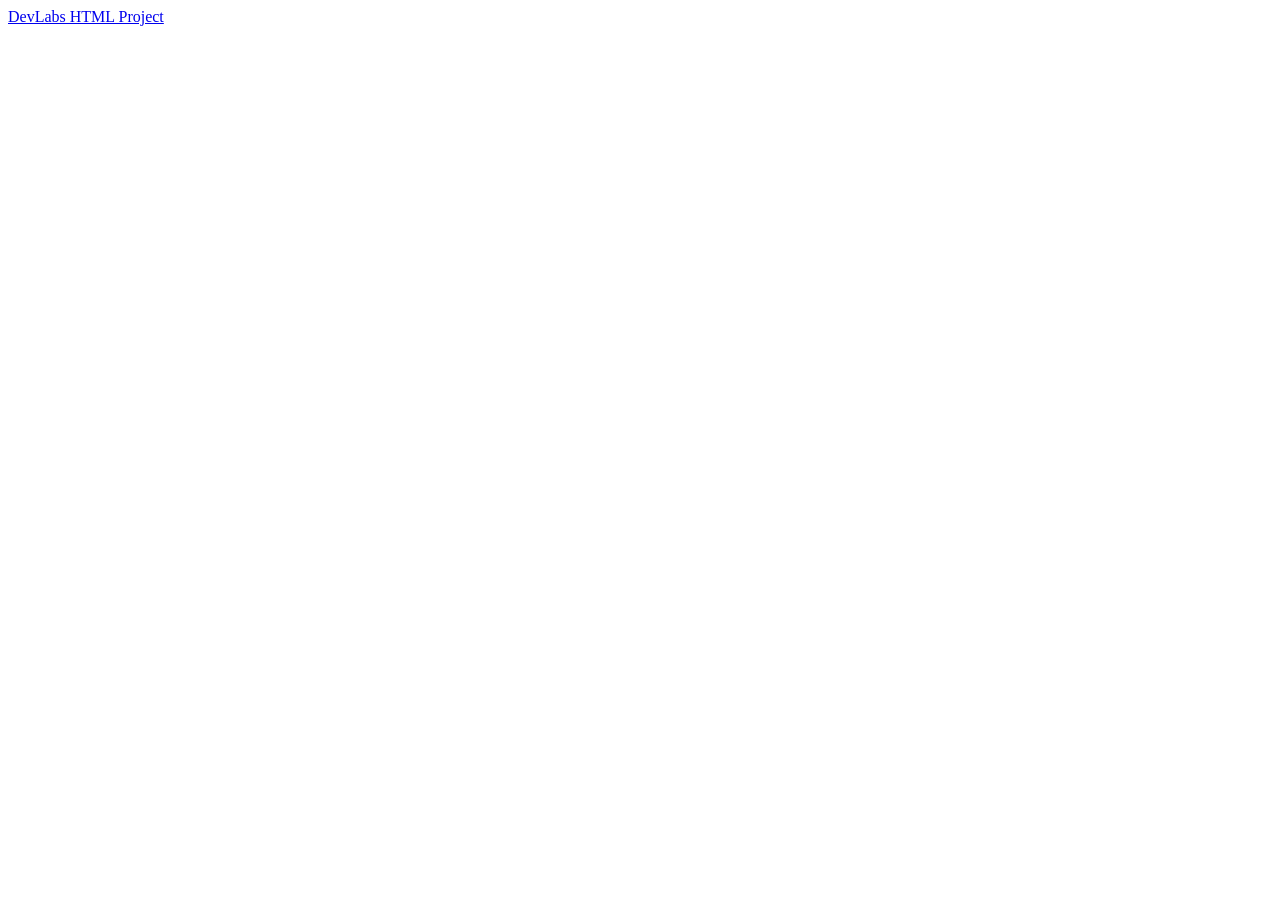
==== index.html @ 292e74e3 "Edited index" ====
<!DOCTYPE html>
<html lang="en">
<head>
    <meta charset="UTF-8">
    <meta name="viewport" content="width=device-width, initial-scale=1.0">
    <title>DevLabs 2.0</title>
</head>
<body>
    <a href="Website/DevLabs_HTML.html">DevLabs HTML Project</a>
    <a href="hello"></a>
</body>
</html>
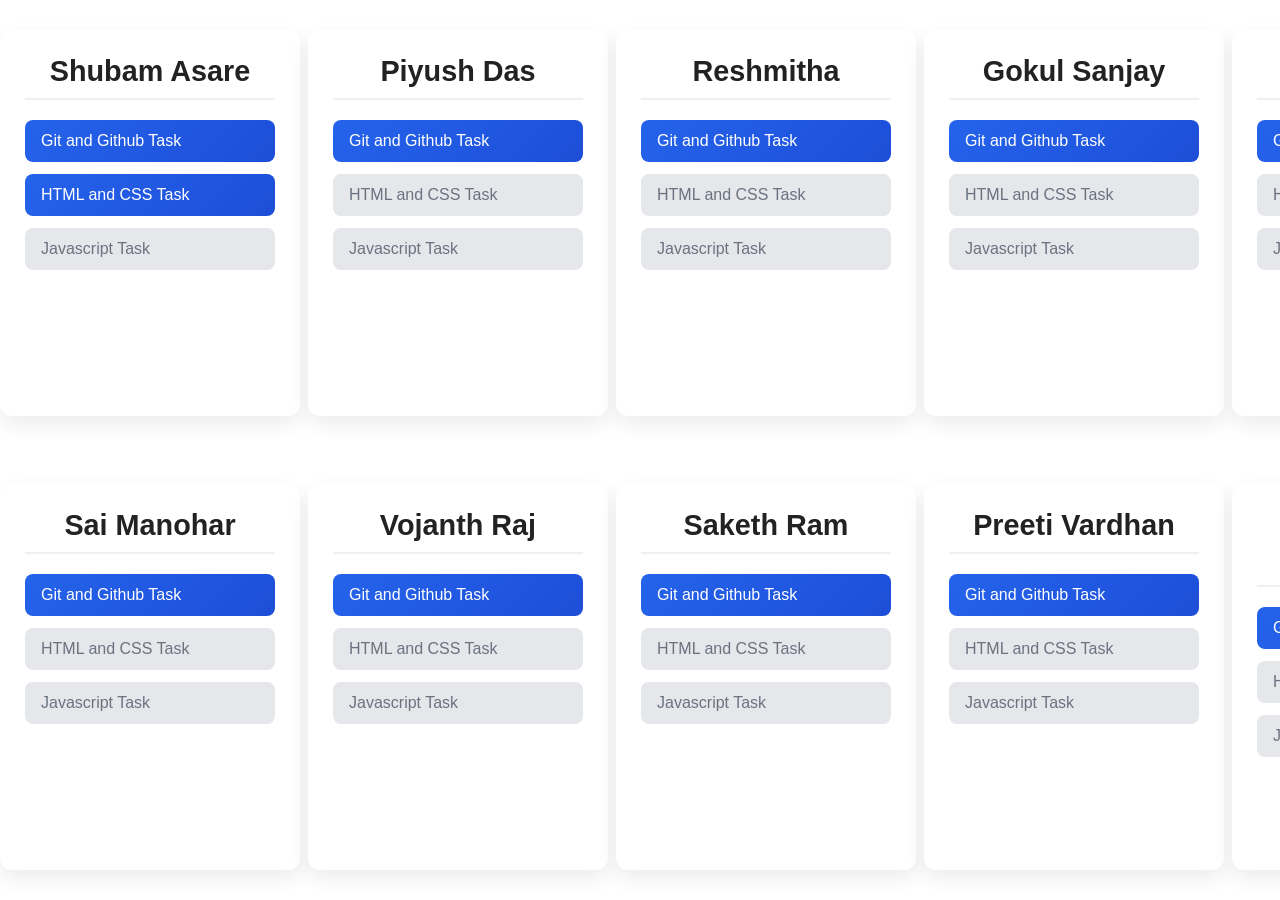
==== commit cb81fb59: "Added Website" ====
--- a/index.html
+++ b/index.html
@@ -4,9 +4,90 @@
     <meta charset="UTF-8">
     <meta name="viewport" content="width=device-width, initial-scale=1.0">
     <title>DevLabs 2.0</title>
+    <link href="style.css" rel="stylesheet">
 </head>
 <body>
-    <a href="Website/DevLabs_HTML.html">DevLabs HTML Project</a>
-    <a href="hello"></a>
+    <div id="container">
+        <div class="profile-container">
+            <h2>Shubam Asare</h2>
+            <ul>
+                <li><a href="https://github.com/Jaswanth-Kumar-2007/DevLabs_2.0/pull/9">Git and Github Task</a></li>
+                <li><a href="Pages/Shubam_Asare/index.html">HTML and CSS Task</a></li>
+                <li><a class="incomplete"  href="#">Javascript Task</a></li>
+            </ul>
+        </div>
+        <div class="profile-container">
+            <h2>Piyush Das</h2>
+            <ul>
+                <li><a href="https://github.com/Jaswanth-Kumar-2007/DevLabs_2.0/pull/1">Git and Github Task</a></li>
+                <li><a class="incomplete" href="#">HTML and CSS Task</a></li>
+                <li><a class="incomplete"  href="#">Javascript Task</a></li>
+            <ul>
+        </div>
+        <div class="profile-container">
+            <h2>Reshmitha</h2>
+            <ul>
+                <li><a href="https://github.com/Jaswanth-Kumar-2007/DevLabs_2.0/pull/2">Git and Github Task</a></li>
+                <li><a class="incomplete" href="#">HTML and CSS Task</a></li>
+                <li><a class="incomplete"  href="#">Javascript Task</a></li>
+            <ul>
+        </div>
+        <div class="profile-container">
+            <h2>Gokul Sanjay</h2>
+            <ul>
+                <li><a href="https://github.com/Jaswanth-Kumar-2007/DevLabs_2.0/pull/3">Git and Github Task</a></li>
+                <li><a class="incomplete" href="#">HTML and CSS Task</a></li>
+                <li><a class="incomplete"  href="#">Javascript Task</a></li>
+            <ul>
+        </div>
+        <div class="profile-container">
+            <h2>Pooja Sanjay</h2>
+            <ul>
+                <li><a href="https://github.com/Jaswanth-Kumar-2007/DevLabs_2.0/pull/11">Git and Github Task</a></li>
+                <li><a class="incomplete" href="#">HTML and CSS Task</a></li>
+                <li><a class="incomplete"  href="#">Javascript Task</a></li>
+            <ul>
+        </div>
+        <div class="profile-container">
+            <h2>Sai Manohar</h2>
+            <ul>
+                <li><a href="https://github.com/Jaswanth-Kumar-2007/DevLabs_2.0/pull/8">Git and Github Task</a></li>
+                <li><a class="incomplete" href="#">HTML and CSS Task</a></li>
+                <li><a class="incomplete"  href="#">Javascript Task</a></li>
+            <ul>
+        </div>
+        <div class="profile-container">
+            <h2>Vojanth Raj</h2>
+            <ul>
+                <li><a href="https://github.com/Jaswanth-Kumar-2007/DevLabs_2.0/pull/7">Git and Github Task</a></li>
+                <li><a class="incomplete" href="#">HTML and CSS Task</a></li>
+                <li><a class="incomplete"  href="#">Javascript Task</a></li>
+            <ul>
+        </div>
+        <div class="profile-container">
+            <h2>Saketh Ram</h2>
+            <ul>
+                <li><a href="https://github.com/Jaswanth-Kumar-2007/DevLabs_2.0/pull/6">Git and Github Task</a></li>
+                <li><a class="incomplete" href="#">HTML and CSS Task</a></li>
+                <li><a class="incomplete"  href="#">Javascript Task</a></li>
+            <ul>
+        </div>
+        <div class="profile-container">
+            <h2>Preeti Vardhan</h2>
+            <ul>
+                <li><a href="https://github.com/Jaswanth-Kumar-2007/DevLabs_2.0/pull/4">Git and Github Task</a></li>
+                <li><a class="incomplete" href="#">HTML and CSS Task</a></li>
+                <li><a class="incomplete"  href="#">Javascript Task</a></li>
+            <ul>
+        </div>
+        <div class="profile-container">
+            <h2>Utkarsh Chatterjee</h2>
+            <ul>
+                <li><a href="https://github.com/Jaswanth-Kumar-2007/DevLabs_2.0/pull/10">Git and Github Task</a></li>
+                <li><a class="incomplete" href="#">HTML and CSS Task</a></li>
+                <li><a class="incomplete"  href="#">Javascript Task</a></li>
+            <ul>
+        </div>
+    </div>
 </body>
 </html>
--- a/style.css
+++ b/style.css
@@ -0,0 +1,95 @@
+*{
+    margin:0;
+    padding:0;
+    box-sizing: border-box;
+}
+
+body{
+    width:100vw;
+    height:100vh;
+}
+
+#container{
+    display: grid;
+    grid-template-columns: repeat(5, 1fr);
+    grid-template-rows: repeat(2, 1fr);
+    gap: 8px;
+    height:100%;
+    width:100%;
+}
+
+.profile-container {
+    width: 300px;
+    margin: 30px auto;
+    padding: 25px;
+    background: #ffffff;
+    border-radius: 12px;
+    box-shadow: 0 8px 20px rgba(0, 0, 0, 0.08);
+    transition: transform 0.3s ease, box-shadow 0.3s ease,border 0.3s ease;
+    font-family: 'Segoe UI', Tahoma, Geneva, Verdana, sans-serif;
+}
+
+.profile-container:hover {
+    transform: translateY(-5px);
+    box-shadow: 0 12px 25px rgba(0, 0, 0, 0.12);
+    border:2px solid black;
+}
+
+.profile-container h2 {
+    text-align: center;
+    margin-bottom: 20px;
+    color: #222;
+    font-size: 1.8rem;
+    font-weight: 600;
+    border-bottom: 2px solid #f0f0f0;
+    padding-bottom: 10px;
+}
+
+.profile-container ul {
+    list-style: none;
+    padding: 0;
+    margin: 0;
+}
+
+.profile-container li {
+    margin-bottom: 12px;
+}
+
+.profile-container a {
+    display: block;
+    text-decoration: none;
+    color: #ffffff;
+    background: linear-gradient(135deg, #2563eb, #1d4ed8);
+    padding: 12px 16px;
+    border-radius: 8px;
+    font-weight: 500;
+    transition: all 0.3s ease;
+}
+
+.profile-container a:hover {
+    background: linear-gradient(135deg, #1d4ed8, #1e40af);
+    transform: translateX(5px);
+}
+
+.profile-container .incomplete {
+    background: #e5e7eb;
+    color: #6b7280;
+    cursor: not-allowed;
+}
+
+.profile-container .incomplete:hover {
+    transform: none;
+    background: #d1d5db;
+}
+
+@media (max-width:480px) {
+    #container {
+        display: flex;
+        flex-direction: column;
+        align-items: center;
+        width: 100%;
+        height:100%;
+        overflow-y: auto;
+        scroll-behavior: smooth;
+    }
+}
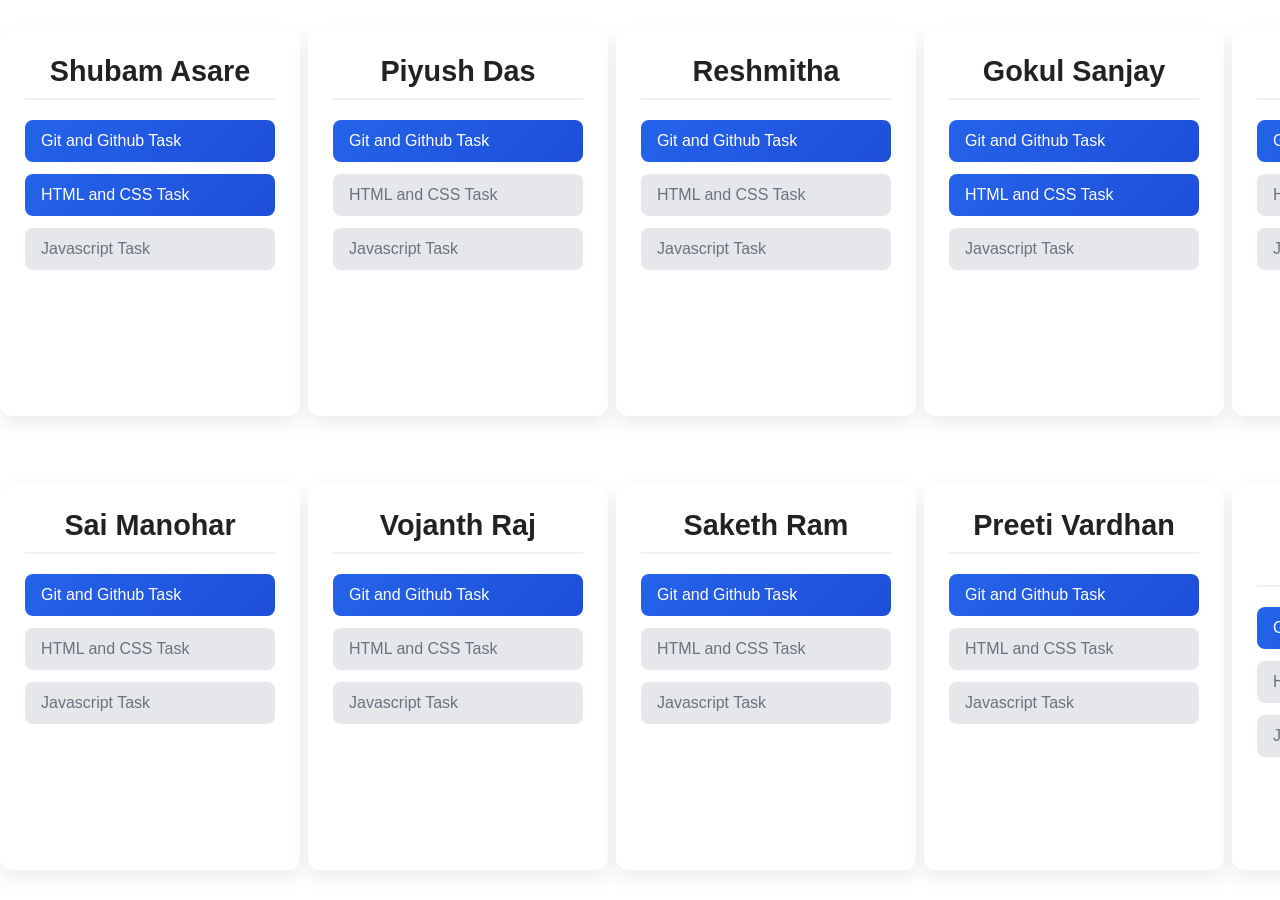
==== commit f2ada593: "Updated Pages" ====
--- a/index.html
+++ b/index.html
@@ -36,7 +36,7 @@
             <h2>Gokul Sanjay</h2>
             <ul>
                 <li><a href="https://github.com/Jaswanth-Kumar-2007/DevLabs_2.0/pull/3">Git and Github Task</a></li>
-                <li><a class="incomplete" href="#">HTML and CSS Task</a></li>
+                <li><a href="Pages/Gokul_Sanjay/index.html">HTML and CSS Task</a></li>
                 <li><a class="incomplete"  href="#">Javascript Task</a></li>
             <ul>
         </div>
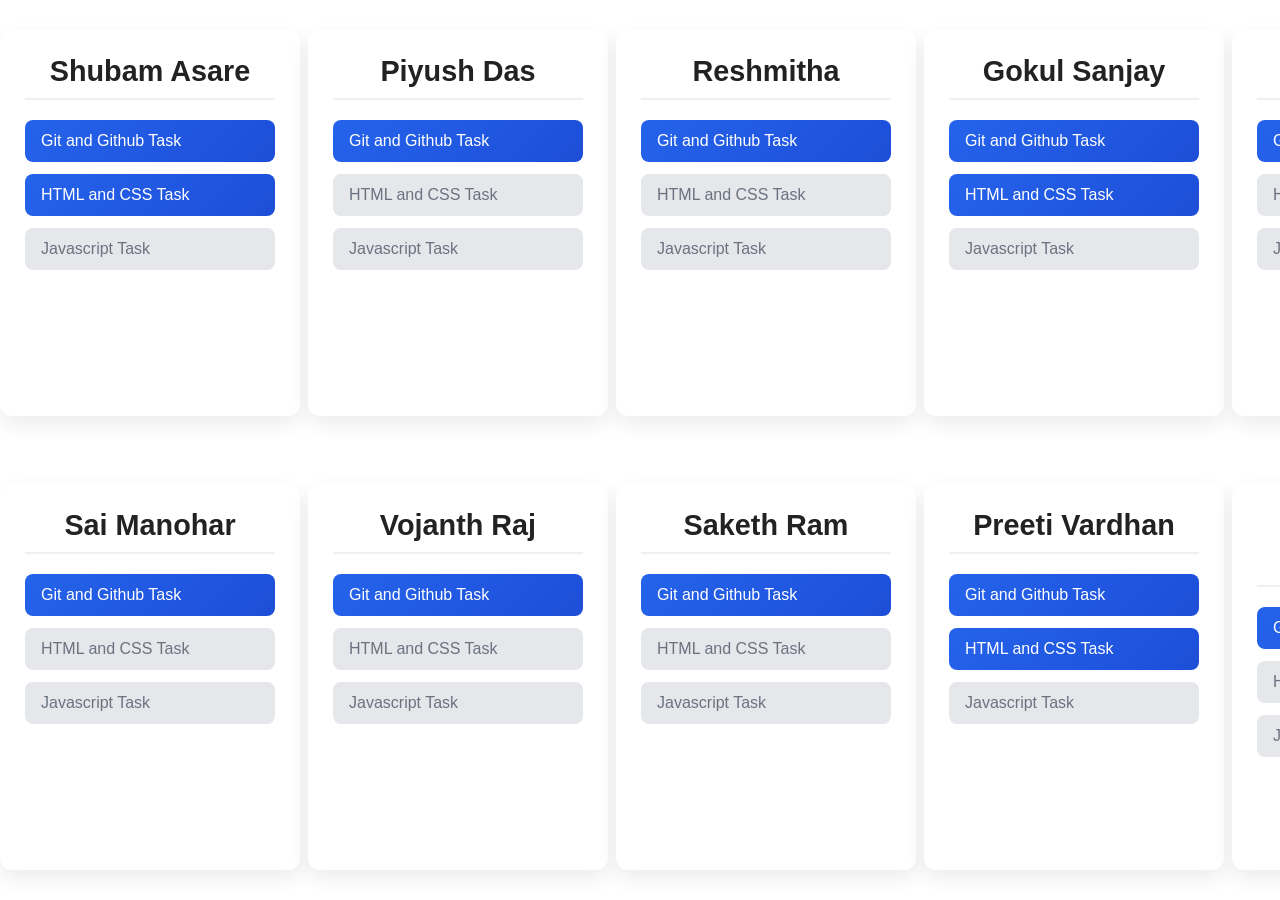
==== commit de78ac40: "Updated Index.html" ====
--- a/index.html
+++ b/index.html
@@ -8,7 +8,7 @@
 </head>
 <body>
     <div id="container">
-        <div class="profile-container">
+        <div title="profile" class="profile-container">
             <h2>Shubam Asare</h2>
             <ul>
                 <li><a href="https://github.com/Jaswanth-Kumar-2007/DevLabs_2.0/pull/9">Git and Github Task</a></li>
@@ -16,7 +16,7 @@
                 <li><a class="incomplete"  href="#">Javascript Task</a></li>
             </ul>
         </div>
-        <div class="profile-container">
+        <div title="profile" class="profile-container">
             <h2>Piyush Das</h2>
             <ul>
                 <li><a href="https://github.com/Jaswanth-Kumar-2007/DevLabs_2.0/pull/1">Git and Github Task</a></li>
@@ -24,7 +24,7 @@
                 <li><a class="incomplete"  href="#">Javascript Task</a></li>
             <ul>
         </div>
-        <div class="profile-container">
+        <div title="profile" class="profile-container">
             <h2>Reshmitha</h2>
             <ul>
                 <li><a href="https://github.com/Jaswanth-Kumar-2007/DevLabs_2.0/pull/2">Git and Github Task</a></li>
@@ -32,7 +32,7 @@
                 <li><a class="incomplete"  href="#">Javascript Task</a></li>
             <ul>
         </div>
-        <div class="profile-container">
+        <div title="profile" class="profile-container">
             <h2>Gokul Sanjay</h2>
             <ul>
                 <li><a href="https://github.com/Jaswanth-Kumar-2007/DevLabs_2.0/pull/3">Git and Github Task</a></li>
@@ -40,7 +40,7 @@
                 <li><a class="incomplete"  href="#">Javascript Task</a></li>
             <ul>
         </div>
-        <div class="profile-container">
+        <div title="profile" class="profile-container">
             <h2>Pooja Sanjay</h2>
             <ul>
                 <li><a href="https://github.com/Jaswanth-Kumar-2007/DevLabs_2.0/pull/11">Git and Github Task</a></li>
@@ -48,7 +48,7 @@
                 <li><a class="incomplete"  href="#">Javascript Task</a></li>
             <ul>
         </div>
-        <div class="profile-container">
+        <div title="profile" class="profile-container">
             <h2>Sai Manohar</h2>
             <ul>
                 <li><a href="https://github.com/Jaswanth-Kumar-2007/DevLabs_2.0/pull/8">Git and Github Task</a></li>
@@ -56,7 +56,7 @@
                 <li><a class="incomplete"  href="#">Javascript Task</a></li>
             <ul>
         </div>
-        <div class="profile-container">
+        <div title="profile" class="profile-container">
             <h2>Vojanth Raj</h2>
             <ul>
                 <li><a href="https://github.com/Jaswanth-Kumar-2007/DevLabs_2.0/pull/7">Git and Github Task</a></li>
@@ -64,7 +64,7 @@
                 <li><a class="incomplete"  href="#">Javascript Task</a></li>
             <ul>
         </div>
-        <div class="profile-container">
+        <div title="profile" class="profile-container">
             <h2>Saketh Ram</h2>
             <ul>
                 <li><a href="https://github.com/Jaswanth-Kumar-2007/DevLabs_2.0/pull/6">Git and Github Task</a></li>
@@ -72,15 +72,15 @@
                 <li><a class="incomplete"  href="#">Javascript Task</a></li>
             <ul>
         </div>
-        <div class="profile-container">
+        <div title="profile" class="profile-container">
             <h2>Preeti Vardhan</h2>
             <ul>
                 <li><a href="https://github.com/Jaswanth-Kumar-2007/DevLabs_2.0/pull/4">Git and Github Task</a></li>
-                <li><a class="incomplete" href="#">HTML and CSS Task</a></li>
+                <li><a href="Pages/Preeti_Vardhan/profile.html">HTML and CSS Task</a></li>
                 <li><a class="incomplete"  href="#">Javascript Task</a></li>
             <ul>
         </div>
-        <div class="profile-container">
+        <div title="profile" class="profile-container">
             <h2>Utkarsh Chatterjee</h2>
             <ul>
                 <li><a href="https://github.com/Jaswanth-Kumar-2007/DevLabs_2.0/pull/10">Git and Github Task</a></li>
@@ -90,4 +90,4 @@
         </div>
     </div>
 </body>
-</html>+</html>
--- a/style.css
+++ b/style.css
@@ -2,6 +2,7 @@
     margin:0;
     padding:0;
     box-sizing: border-box;
+    font-family: 'Segoe UI', Tahoma, Geneva, Verdana, sans-serif;
 }
 
 body{
@@ -92,4 +93,4 @@
         overflow-y: auto;
         scroll-behavior: smooth;
     }
-}+}
